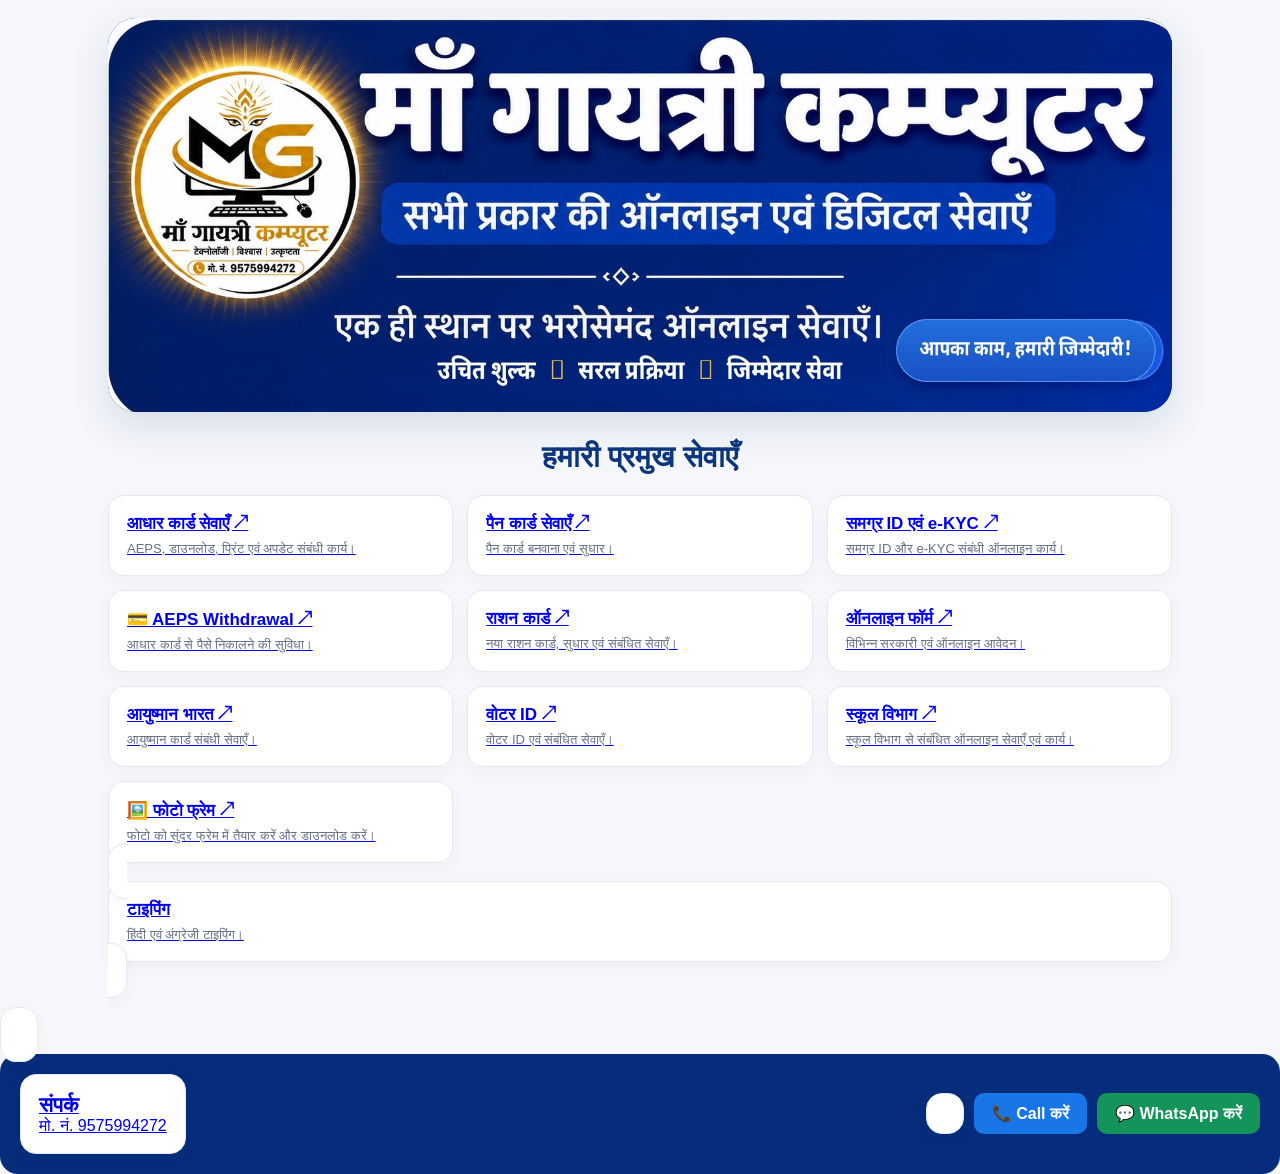
==== index.html @ 88c945a7 "Update index.html" ====
<!doctype html>
<html lang="hi">
<head>
<meta charset="utf-8">
<meta name="viewport" content="width=device-width,initial-scale=1">
<title>माँ गायत्री कम्प्यूटर</title>
<style>
*{box-sizing:border-box}
body{margin:0;background:#f5f7fb;color:#172033;font-family:"Noto Sans Devanagari",Arial,sans-serif}
.page{max-width:1100px;margin:auto;padding:18px}
.hero{width:100%;border-radius:28px;overflow:hidden;box-shadow:0 14px 38px #0b2b5a20;background:#052d7b}
.hero img{display:block;width:100%;height:auto}
.services{padding:28px 0}
.services h2{text-align:center;margin:0 0 20px;font-size:30px;color:#0b367d}
.grid{display:grid;grid-template-columns:repeat(3,1fr);gap:14px}
.card{background:#fff;border:1px solid #e3e8f0;border-radius:16px;padding:18px;box-shadow:0 5px 18px #10213b08}
.card h3{margin:0 0 7px;font-size:17px}
.card p{margin:0;color:#667085;font-size:13px}
.contact{margin-top:10px;background:#052d7b;color:#fff;border-radius:18px;padding:20px;display:flex;align-items:center;justify-content:space-between;gap:15px}
.contact strong{font-size:21px}
.actions{display:flex;gap:10px}
.btn{padding:11px 18px;border-radius:10px;text-decoration:none;font-weight:700;color:#fff}
.call{background:#1976e8} .wa{background:#14945a}
@media(max-width:760px){.page{padding:10px}.hero{border-radius:18px}.grid{grid-template-columns:1fr 1fr}.contact{display:block}.actions{margin-top:14px}}
@media(max-width:480px){.grid{grid-template-columns:1fr}.services h2{font-size:25px}}
</style>
</head>
<body>
<div class="page">
  <section class="hero">
    <img src="[data-uri]" alt="माँ गायत्री कम्प्यूटर — ऑनलाइन एवं डिजिटल सेवाएँ">
  </section>

  <section class="services">
    <h2>हमारी प्रमुख सेवाएँ</h2>
    <div class="grid">

  <a class="card service-link"
     href="https://myaadhaar.uidai.gov.in/genricDownloadAadhaar/en"
     target="_blank"
     rel="noopener noreferrer">
    <h3>आधार कार्ड सेवाएँ ↗</h3>
    <p>AEPS, डाउनलोड, प्रिंट एवं अपडेट संबंधी कार्य।</p>
  </a>

  <a class="card service-link"
     href="https://www.incometax.gov.in/iec/foportal/help/all-topics/e-filing-services/instant-e-pan"
     target="_blank"
     rel="noopener noreferrer">
    <h3>पैन कार्ड सेवाएँ ↗</h3>
    <p>पैन कार्ड बनवाना एवं सुधार।</p>
  </a>

  <a class="card service-link"
     href="https://samagra.gov.in/"
     target="_blank"
     rel="noopener noreferrer">
    <h3>समग्र ID एवं e-KYC ↗</h3>
    <p>समग्र ID और e-KYC संबंधी ऑनलाइन कार्य।</p>
  </a>
      
  <a class="card service-link"
     href="आपका-AEPS-LINK"
     target="_blank"
     rel="noopener noreferrer">
    <h3>💳 AEPS Withdrawal ↗</h3>
    <p>आधार कार्ड से पैसे निकालने की सुविधा।</p>
  </a>
      
  <a class="card service-link"
     href="https://nfsa.gov.in/"
     target="_blank"
     rel="noopener noreferrer">
    <h3>राशन कार्ड ↗</h3>
    <p>नया राशन कार्ड, सुधार एवं संबंधित सेवाएँ।</p>
  </a>

  <a class="card service-link"
     href="https://serviceonline.gov.in/"
     target="_blank"
     rel="noopener noreferrer">
    <h3>ऑनलाइन फॉर्म ↗</h3>
    <p>विभिन्न सरकारी एवं ऑनलाइन आवेदन।</p>
  </a>

  <a class="card service-link"
     href="https://beneficiary.nha.gov.in/"
     target="_blank"
     rel="noopener noreferrer">
    <h3>आयुष्मान भारत ↗</h3>
    <p>आयुष्मान कार्ड संबंधी सेवाएँ।</p>
  </a>

  <a class="card service-link"
     href="https://voters.eci.gov.in/"
     target="_blank"
     rel="noopener noreferrer">
    <h3>वोटर ID ↗</h3>
    <p>वोटर ID एवं संबंधित सेवाएँ।</p>
  </a>
      
  <a class="card service-link" href="shiksha.html">
    <h3>स्कूल विभाग ↗</h3>
    <p>स्कूल विभाग से संबंधित ऑनलाइन सेवाएँ एवं कार्य।</p>
</a>
      
  <a class="card service-link" href="photo-frame.html">
    <h3>🖼️ फोटो फ्रेम ↗</h3>
    <p>फोटो को सुंदर फ्रेम में तैयार करें और डाउनलोड करें।</p>
  </div>

  <div class="card">
    <h3>टाइपिंग</h3>
    <p>हिंदी एवं अंग्रेजी टाइपिंग।</p>
  </div>

</div>
<div class="contact">
  <div>
    <strong>संपर्क</strong><br>
    मो. नं. 9575994272
  </div>

  <div class="actions">
    <a class="btn call" href="tel:9575994272">📞 Call करें</a>
    <a class="btn wa" href="https://wa.me/919575994272">💬 WhatsApp करें</a>
  </div>
</div>
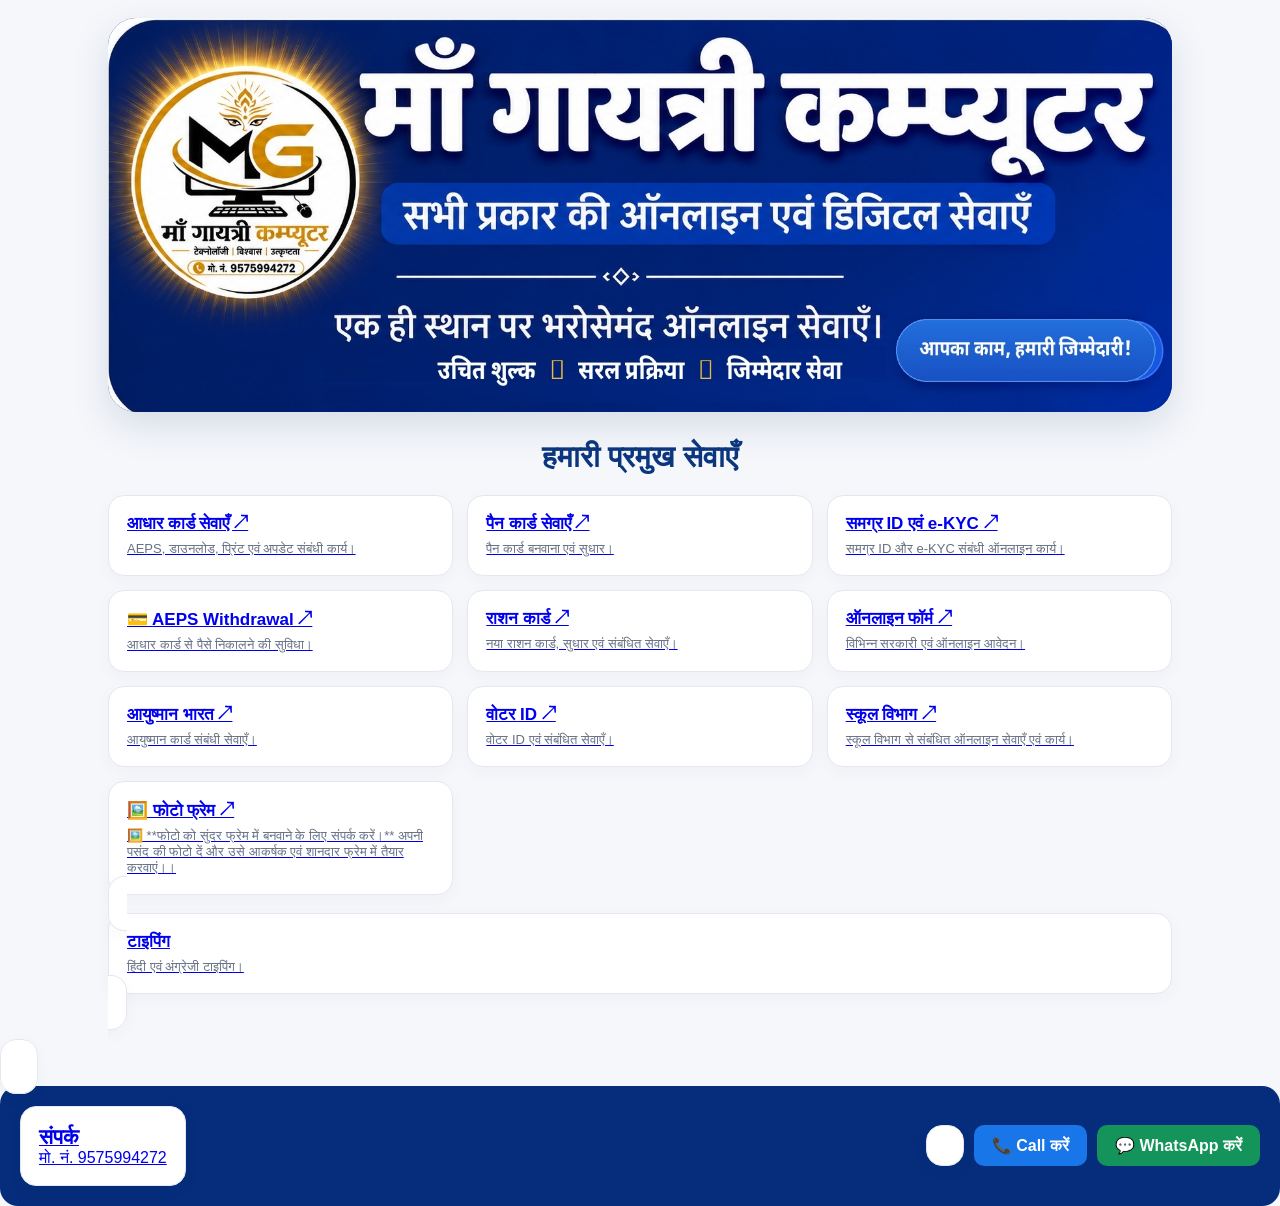
==== commit 876c5f22: "Update index.html" ====
--- a/index.html
+++ b/index.html
@@ -60,7 +60,7 @@
   </a>
       
   <a class="card service-link"
-     href="आपका-AEPS-LINK"
+     href="https://adhikari.spicemoney.com/login"
      target="_blank"
      rel="noopener noreferrer">
     <h3>💳 AEPS Withdrawal ↗</h3>
@@ -106,7 +106,9 @@
       
   <a class="card service-link" href="photo-frame.html">
     <h3>🖼️ फोटो फ्रेम ↗</h3>
-    <p>फोटो को सुंदर फ्रेम में तैयार करें और डाउनलोड करें।</p>
+    <p>🖼️ **फोटो को सुंदर फ्रेम में बनवाने के लिए संपर्क करें।**
+
+अपनी पसंद की फोटो दें और उसे आकर्षक एवं शानदार फ्रेम में तैयार करवाएं।।</p>
   </div>
 
   <div class="card">
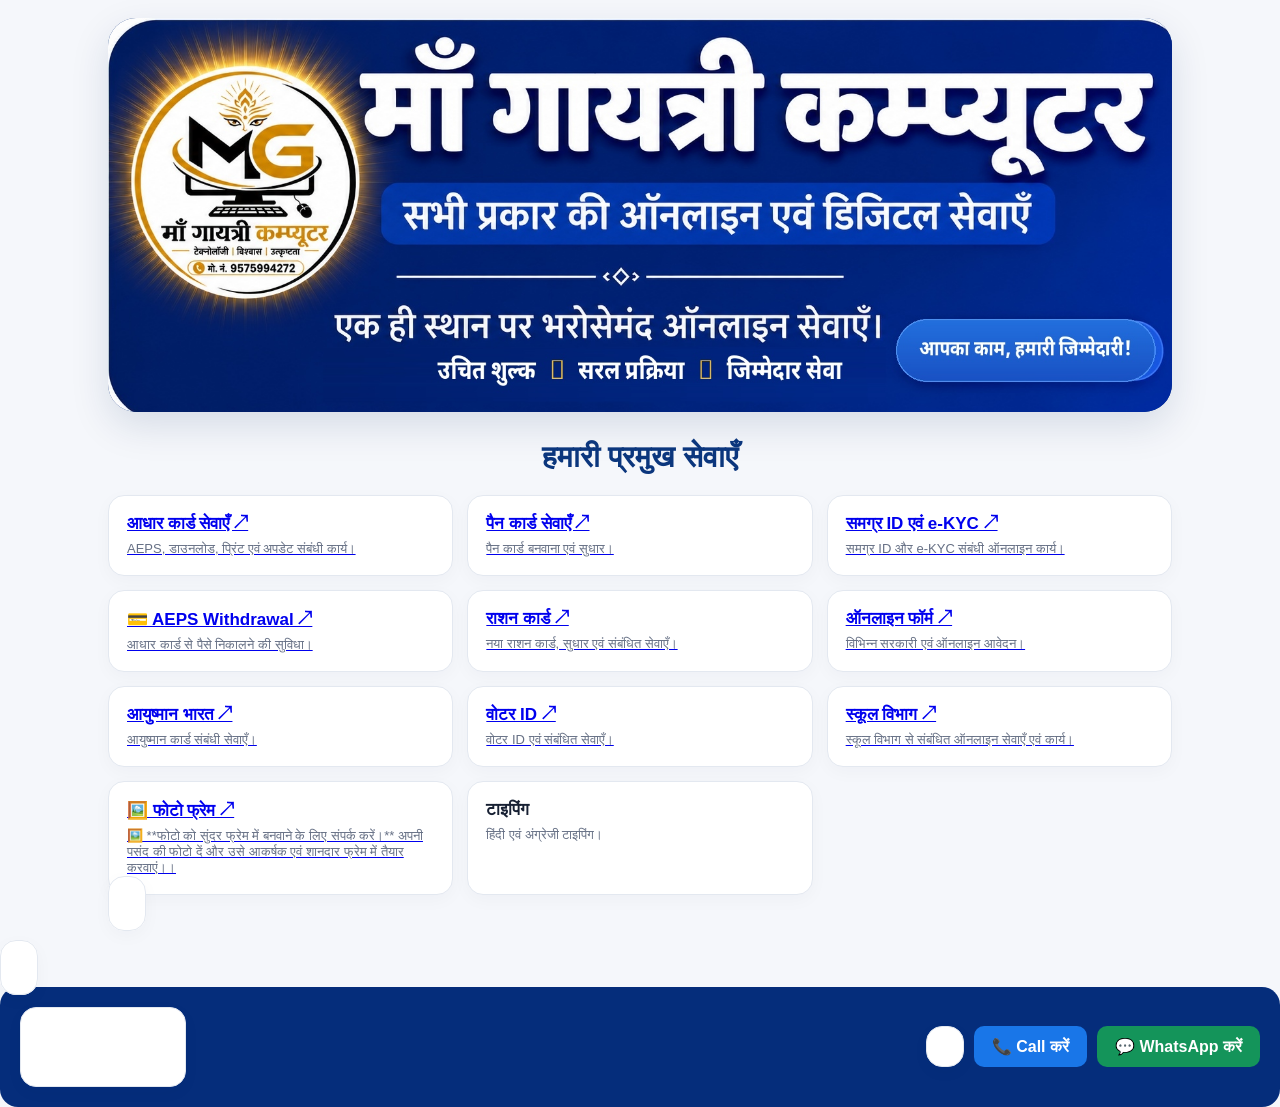
==== commit 9bffa95c: "Update index.html" ====
--- a/index.html
+++ b/index.html
@@ -109,9 +109,8 @@
     <p>🖼️ **फोटो को सुंदर फ्रेम में बनवाने के लिए संपर्क करें।**
 
 अपनी पसंद की फोटो दें और उसे आकर्षक एवं शानदार फ्रेम में तैयार करवाएं।।</p>
-  </div>
 
-  <div class="card">
+  <a class="card">
     <h3>टाइपिंग</h3>
     <p>हिंदी एवं अंग्रेजी टाइपिंग।</p>
   </div>
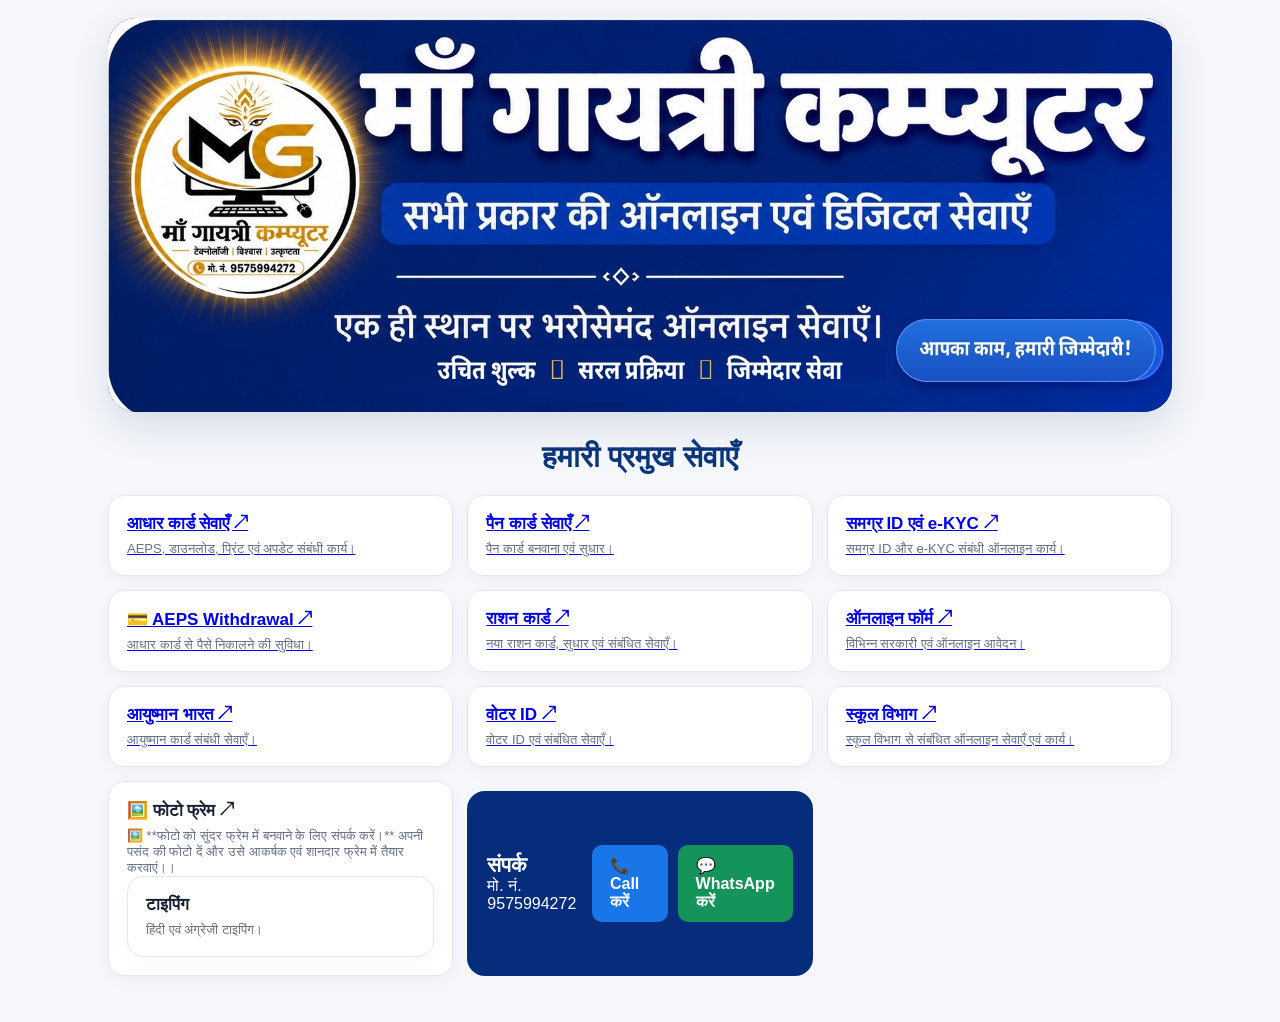
==== commit 702495e9: "Update index.html" ====
--- a/index.html
+++ b/index.html
@@ -104,13 +104,13 @@
     <p>स्कूल विभाग से संबंधित ऑनलाइन सेवाएँ एवं कार्य।</p>
 </a>
       
-  <a class="card service-link" href="photo-frame.html">
+  <div class="card">
     <h3>🖼️ फोटो फ्रेम ↗</h3>
     <p>🖼️ **फोटो को सुंदर फ्रेम में बनवाने के लिए संपर्क करें।**
 
 अपनी पसंद की फोटो दें और उसे आकर्षक एवं शानदार फ्रेम में तैयार करवाएं।।</p>
 
-  <a class="card">
+  <div class="card">
     <h3>टाइपिंग</h3>
     <p>हिंदी एवं अंग्रेजी टाइपिंग।</p>
   </div>
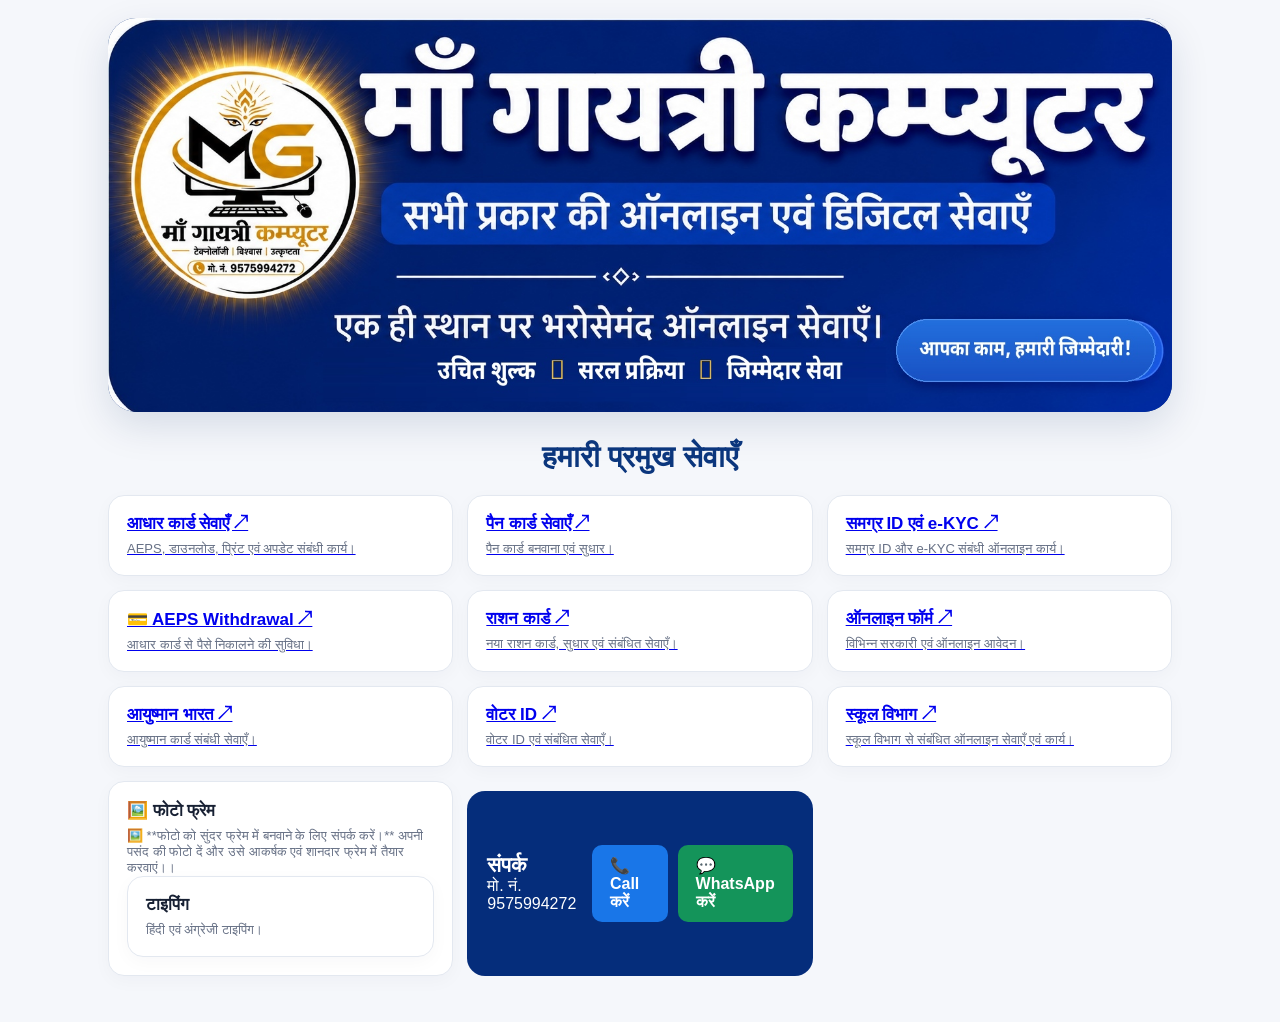
==== commit c2f2a8d5: "Update index.html" ====
--- a/index.html
+++ b/index.html
@@ -105,7 +105,7 @@
 </a>
       
   <div class="card">
-    <h3>🖼️ फोटो फ्रेम ↗</h3>
+    <h3>🖼️ फोटो फ्रेम </h3>
     <p>🖼️ **फोटो को सुंदर फ्रेम में बनवाने के लिए संपर्क करें।**
 
 अपनी पसंद की फोटो दें और उसे आकर्षक एवं शानदार फ्रेम में तैयार करवाएं।।</p>
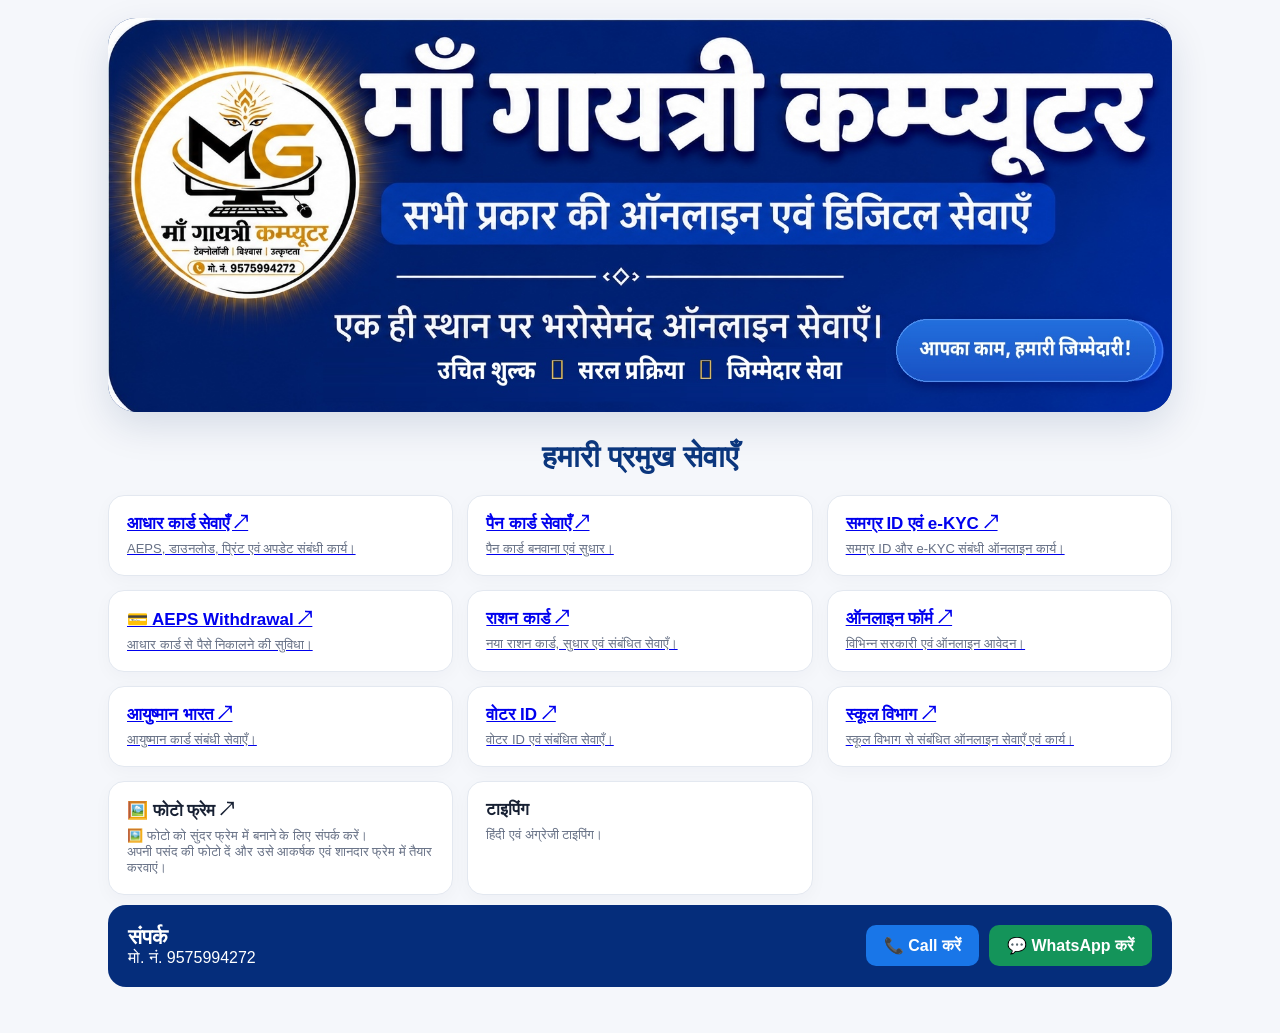
==== commit ecfb8315: "Update index.html" ====
--- a/index.html
+++ b/index.html
@@ -104,18 +104,19 @@
     <p>स्कूल विभाग से संबंधित ऑनलाइन सेवाएँ एवं कार्य।</p>
 </a>
       
-  <div class="card">
-    <h3>🖼️ फोटो फ्रेम </h3>
-    <p>🖼️ **फोटो को सुंदर फ्रेम में बनवाने के लिए संपर्क करें।**
+  <a class="card">
+  <h3>🖼️ फोटो फ्रेम ↗</h3>
+  <p>🖼️ फोटो को सुंदर फ्रेम में बनाने के लिए संपर्क करें।</p>
+  <p>अपनी पसंद की फोटो दें और उसे आकर्षक एवं शानदार फ्रेम में तैयार करवाएं।</p>
+</a>
 
-अपनी पसंद की फोटो दें और उसे आकर्षक एवं शानदार फ्रेम में तैयार करवाएं।।</p>
-
-  <div class="card">
-    <h3>टाइपिंग</h3>
-    <p>हिंदी एवं अंग्रेजी टाइपिंग।</p>
-  </div>
+<div class="card">
+  <h3>टाइपिंग</h3>
+  <p>हिंदी एवं अंग्रेजी टाइपिंग।</p>
+</div>
 
 </div>
+
 <div class="contact">
   <div>
     <strong>संपर्क</strong><br>
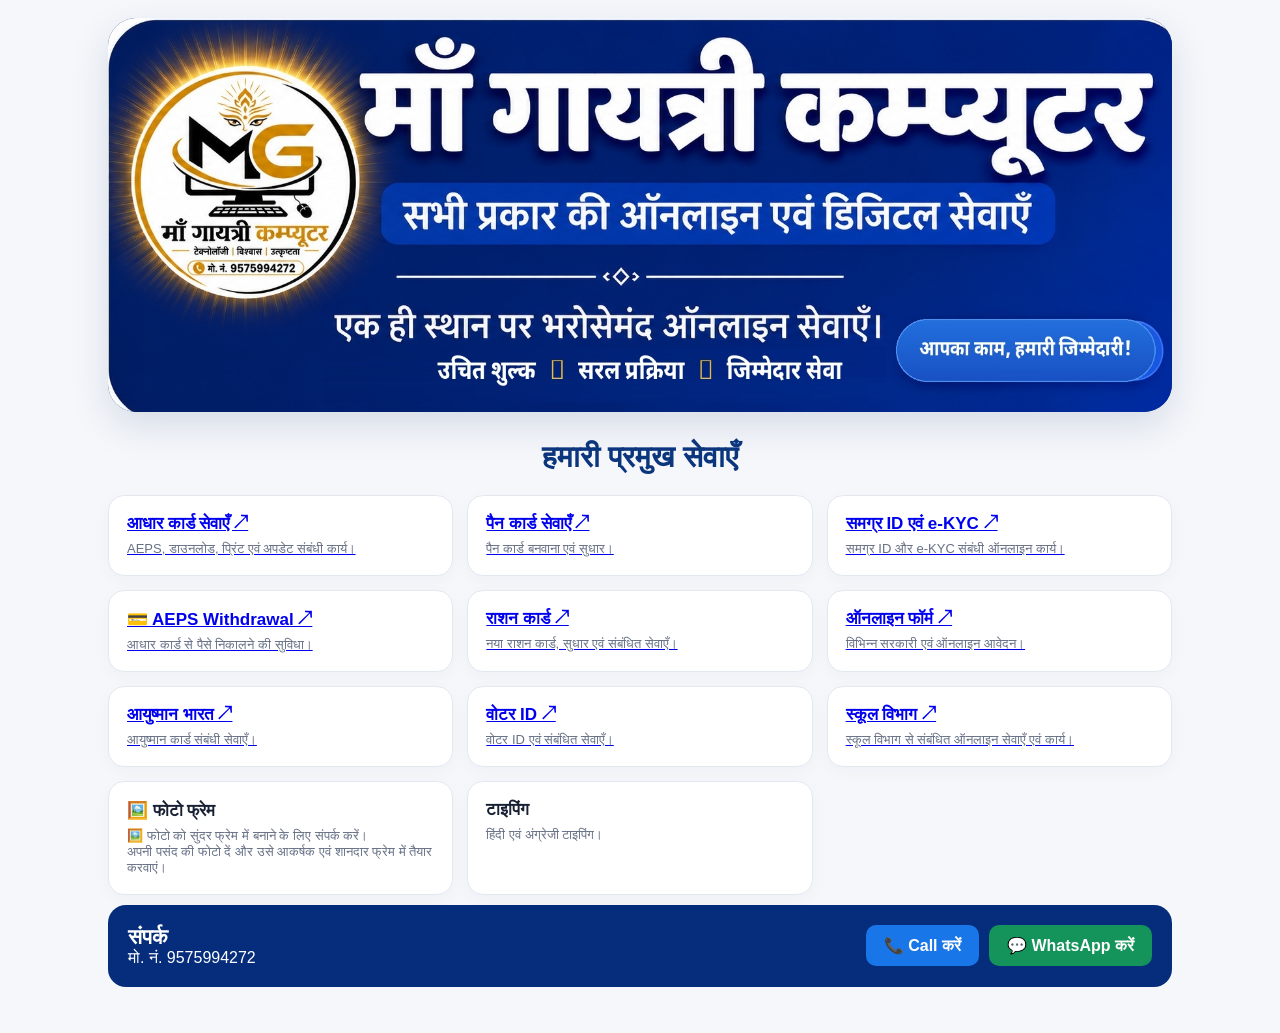
==== commit 650c55d7: "Update index.html" ====
--- a/index.html
+++ b/index.html
@@ -105,7 +105,7 @@
 </a>
       
   <a class="card">
-  <h3>🖼️ फोटो फ्रेम ↗</h3>
+  <h3>🖼️ फोटो फ्रेम </h3>
   <p>🖼️ फोटो को सुंदर फ्रेम में बनाने के लिए संपर्क करें।</p>
   <p>अपनी पसंद की फोटो दें और उसे आकर्षक एवं शानदार फ्रेम में तैयार करवाएं।</p>
 </a>
